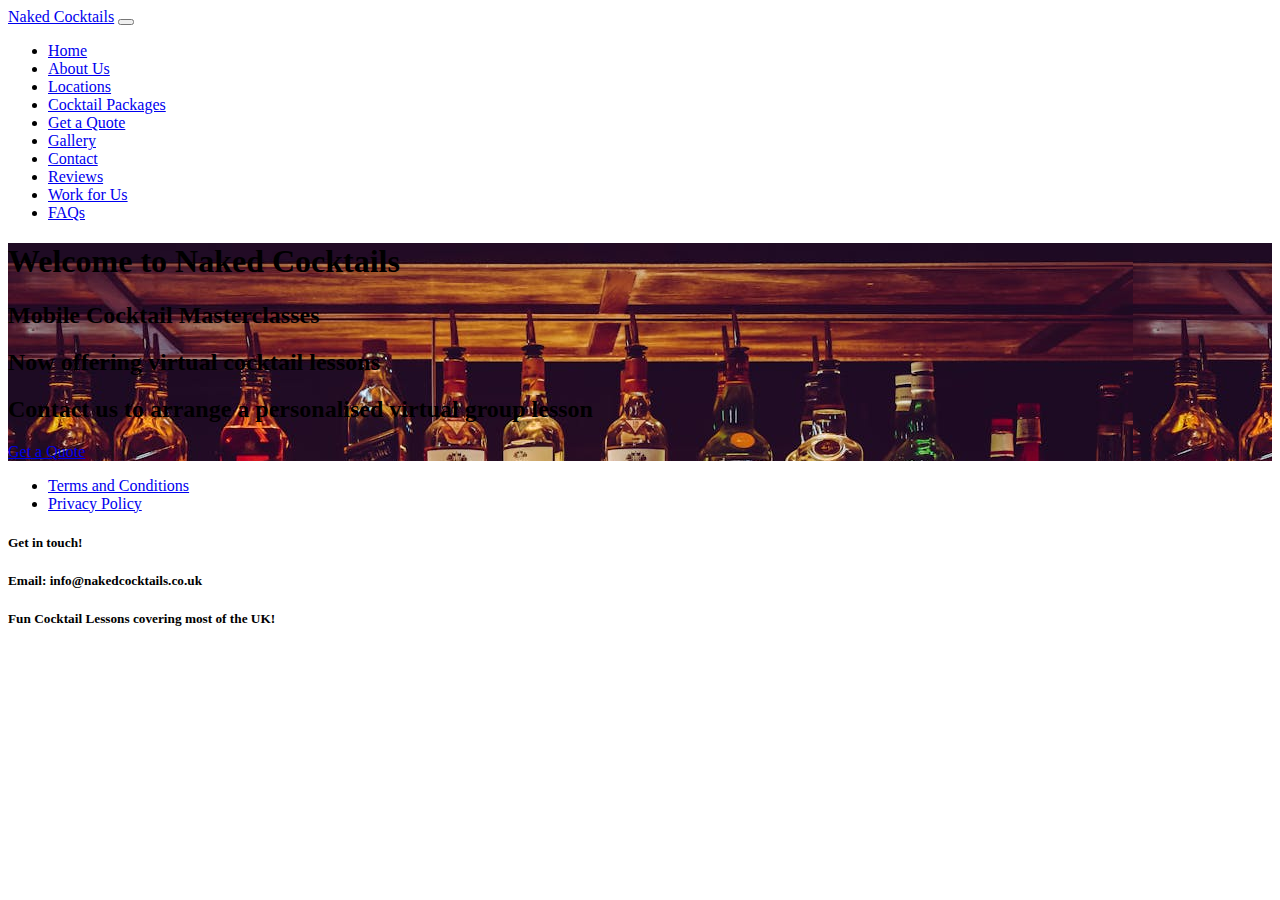
==== index.html @ ed2a6ef3 "Initial commit- add index.html boilerplate" ====
<!DOCTYPE html>
<html lang="en">

<head>
    <meta charset="UTF-8">
    <meta name="viewport" content="width=device-width, initial-scale=1.0">
    <title>Naked Cocktails</title>
    <link href="https://cdn.jsdelivr.net/npm/bootstrap@5.2.3/dist/css/bootstrap.min.css" rel="stylesheet"
        integrity="sha384-rbsA2VBKQhggwzxH7pPCaAqO46MgnOM80zW1RWuH61DGLwZJEdK2Kadq2F9CUG65" crossorigin="anonymous">
    <script src="https://cdn.jsdelivr.net/npm/@popperjs/core@2.11.6/dist/umd/popper.min.js"
        integrity="sha384-oBqDVmMz9ATKxIep9tiCxS/Z9fNfEXiDAYTujMAeBAsjFuCZSmKbSSUnQlmh/jp3"
        crossorigin="anonymous"></script>
    <script src="https://cdn.jsdelivr.net/npm/bootstrap@5.2.3/dist/js/bootstrap.min.js"
        integrity="sha384-cuYeSxntonz0PPNlHhBs68uyIAVpIIOZZ5JqeqvYYIcEL727kskC66kF92t6Xl2V"
        crossorigin="anonymous"></script>
    <!-- Link to your custom CSS file if needed -->
</head>

<body>
    <header>
            <nav class="navbar navbar-expand-lg bg-light">
                <div class="container-fluid">
                    <a class="navbar-brand" href="#">Naked Cocktails</a>
                    <button class="navbar-toggler" type="button" data-bs-toggle="collapse" data-bs-target="#navbarSupportedContent"
                        aria-controls="navbarSupportedContent" aria-expanded="false" aria-label="Toggle navigation">
                        <span class="navbar-toggler-icon"></span>
                    </button>
                    <div class="collapse navbar-collapse" id="navbarSupportedContent">
                        <ul class="navbar-nav me-auto mb-2 mb-lg-0">
                            <li class="nav-item">
                                <a class="nav-link active" aria-current="page" href="#">Home</a>
                            </li>
                            <li class="nav-item">
                                <a class="nav-link" href="#">About Us</a>
                            </li>
                            <li class="nav-item">
                                <a class="nav-link" href="#">Locations</a>
                            </li>
                            <li class="nav-item">
                                <a class="nav-link" href="#">Cocktail Packages</a>
                            </li>
                            <li class="nav-item">
                                <a class="nav-link" href="#">Get a Quote</a>
                            </li>
                            <li class="nav-item">
                                <a class="nav-link" href="#">Gallery</a>
                            </li>
                            <li class="nav-item">
                                <a class="nav-link" href="#">Contact</a>
                            </li>
                            <li class="nav-item">
                                <a class="nav-link" href="#">Reviews</a>
                            </li>
                            <li class="nav-item">
                                <a class="nav-link" href="#">Work for Us</a>
                            </li>
                            <li class="nav-item">
                                <a class="nav-link" href="#">FAQs</a>
                            </li>
                        </ul>
                    </div>
                </div>
            </nav>
        </div>
    </header>
    <div class="jumbotron jumbotron-fluid vh-80 bg-cover" style="background-image: url('images/bottles.jpeg');">
        <div class="container text-white text-center">
            <h1 class="display-4">Welcome to Naked Cocktails</h1>
            <h2 class="lead my-5">Mobile Cocktail Masterclasses</h2>
            <h2 class="lead my-5">Now offering virtual cocktail lessons</h2>
            <h2 class="lead my-5">Contact us to arrange a personalised virtual group lesson</h2>
            <a href="#" class="btn btn-primary btn-lg my-5">Get a Quote</a>
        </div>
    </div>

<footer class="bg-dark text-white py-4 mt-auto">
    <div class="container d-flex flex-column justify-content-center align-items-center">
        <div class="text-center mb-3">
            <ul class="list-unstyled">
                <li><a href="#" class="text-white">Terms and Conditions</a></li>
                <li><a href="#" class="text-white">Privacy Policy</a></li>
            </ul>
        </div>
        <div class="text-center">
            <h5 class="text-white">Get in touch!</h5>
            <h5 class="text-white">Email: info@nakedcocktails.co.uk</h5>
            <h5 class="text-white">Fun Cocktail Lessons covering most of the UK!</h5>
        </div>
    </div>
</footer>


</body>

</html>
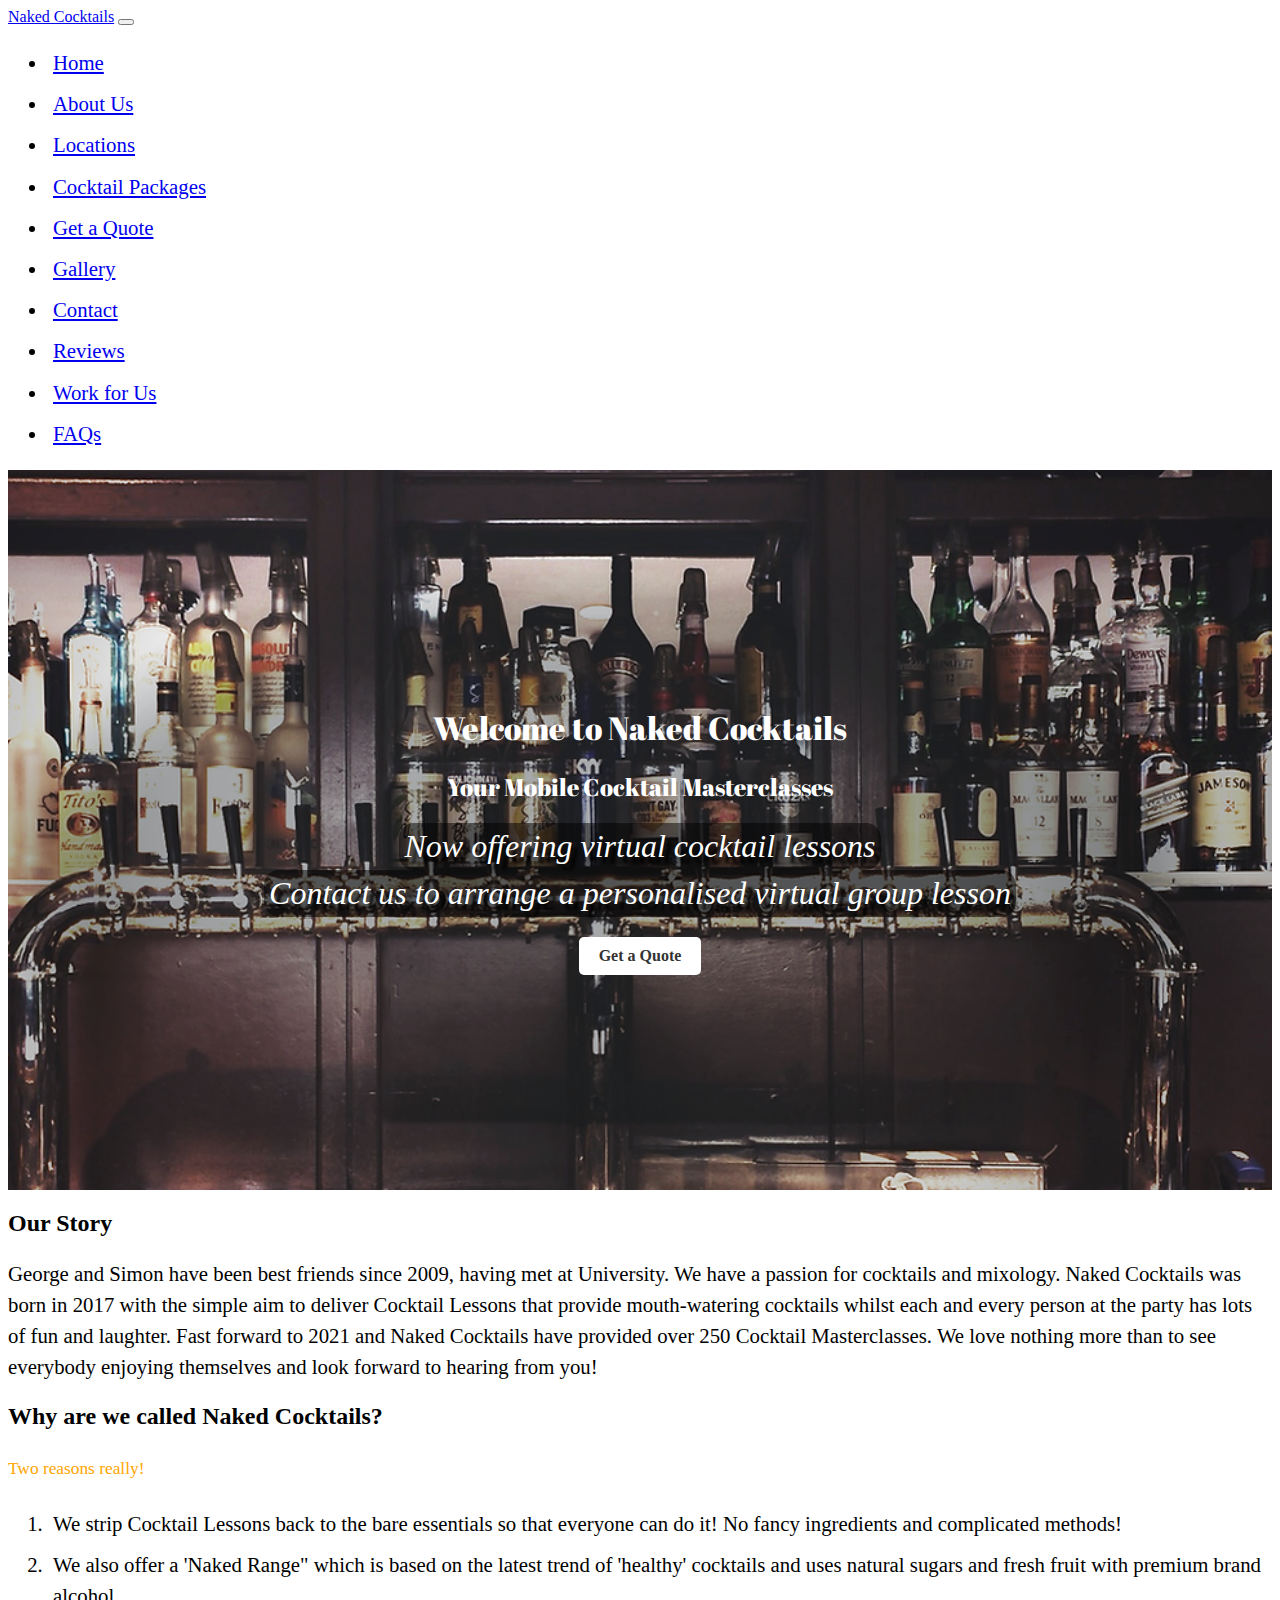
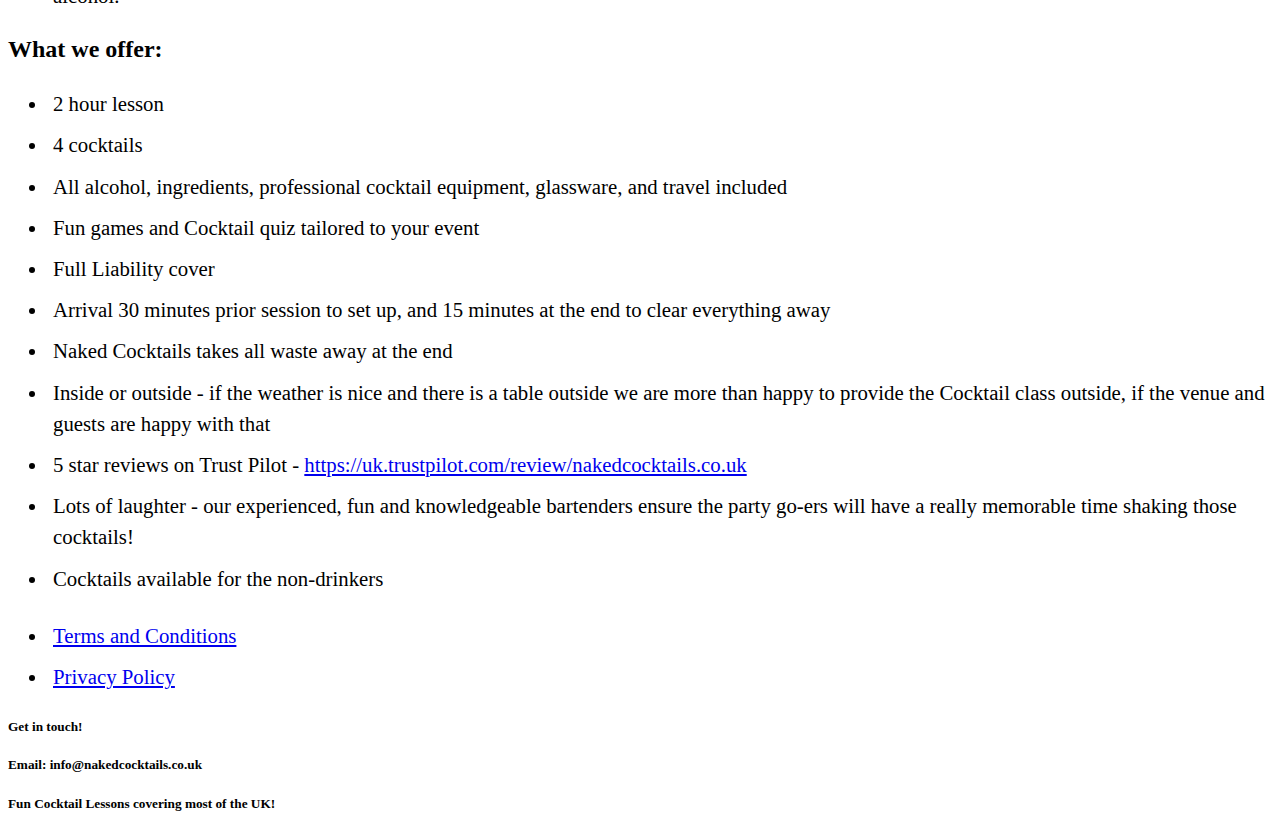
==== commit fb671114: "Add content, style hero and import fonts" ====
--- a/index.html
+++ b/index.html
@@ -14,82 +14,124 @@
         integrity="sha384-cuYeSxntonz0PPNlHhBs68uyIAVpIIOZZ5JqeqvYYIcEL727kskC66kF92t6Xl2V"
         crossorigin="anonymous"></script>
     <!-- Link to your custom CSS file if needed -->
+    <link rel="stylesheet" href="css/styles.css">
 </head>
 
 <body>
     <header>
-            <nav class="navbar navbar-expand-lg bg-light">
-                <div class="container-fluid">
-                    <a class="navbar-brand" href="#">Naked Cocktails</a>
-                    <button class="navbar-toggler" type="button" data-bs-toggle="collapse" data-bs-target="#navbarSupportedContent"
-                        aria-controls="navbarSupportedContent" aria-expanded="false" aria-label="Toggle navigation">
-                        <span class="navbar-toggler-icon"></span>
-                    </button>
-                    <div class="collapse navbar-collapse" id="navbarSupportedContent">
-                        <ul class="navbar-nav me-auto mb-2 mb-lg-0">
-                            <li class="nav-item">
-                                <a class="nav-link active" aria-current="page" href="#">Home</a>
-                            </li>
-                            <li class="nav-item">
-                                <a class="nav-link" href="#">About Us</a>
-                            </li>
-                            <li class="nav-item">
-                                <a class="nav-link" href="#">Locations</a>
-                            </li>
-                            <li class="nav-item">
-                                <a class="nav-link" href="#">Cocktail Packages</a>
-                            </li>
-                            <li class="nav-item">
-                                <a class="nav-link" href="#">Get a Quote</a>
-                            </li>
-                            <li class="nav-item">
-                                <a class="nav-link" href="#">Gallery</a>
-                            </li>
-                            <li class="nav-item">
-                                <a class="nav-link" href="#">Contact</a>
-                            </li>
-                            <li class="nav-item">
-                                <a class="nav-link" href="#">Reviews</a>
-                            </li>
-                            <li class="nav-item">
-                                <a class="nav-link" href="#">Work for Us</a>
-                            </li>
-                            <li class="nav-item">
-                                <a class="nav-link" href="#">FAQs</a>
-                            </li>
-                        </ul>
-                    </div>
+        <nav class="navbar navbar-expand-lg bg-light">
+            <div class="container-fluid">
+                <a class="navbar-brand" href="#">Naked Cocktails</a>
+                <button class="navbar-toggler" type="button" data-bs-toggle="collapse"
+                    data-bs-target="#navbarSupportedContent" aria-controls="navbarSupportedContent"
+                    aria-expanded="false" aria-label="Toggle navigation">
+                    <span class="navbar-toggler-icon"></span>
+                </button>
+                <div class="collapse navbar-collapse" id="navbarSupportedContent">
+                    <ul class="navbar-nav me-auto mb-2 mb-lg-0">
+                        <li class="nav-item">
+                            <a class="nav-link active" aria-current="page" href="#">Home</a>
+                        </li>
+                        <li class="nav-item">
+                            <a class="nav-link" href="#about">About Us</a>
+                        </li>
+                        <li class="nav-item">
+                            <a class="nav-link" href="#">Locations</a>
+                        </li>
+                        <li class="nav-item">
+                            <a class="nav-link" href="#">Cocktail Packages</a>
+                        </li>
+                        <li class="nav-item">
+                            <a class="nav-link" href="#">Get a Quote</a>
+                        </li>
+                        <li class="nav-item">
+                            <a class="nav-link" href="#">Gallery</a>
+                        </li>
+                        <li class="nav-item">
+                            <a class="nav-link" href="#">Contact</a>
+                        </li>
+                        <li class="nav-item">
+                            <a class="nav-link" href="#">Reviews</a>
+                        </li>
+                        <li class="nav-item">
+                            <a class="nav-link" href="#">Work for Us</a>
+                        </li>
+                        <li class="nav-item">
+                            <a class="nav-link" href="#">FAQs</a>
+                        </li>
+                    </ul>
                 </div>
-            </nav>
-        </div>
+            </div>
+        </nav>
     </header>
-    <div class="jumbotron jumbotron-fluid vh-80 bg-cover" style="background-image: url('images/bottles.jpeg');">
-        <div class="container text-white text-center">
-            <h1 class="display-4">Welcome to Naked Cocktails</h1>
-            <h2 class="lead my-5">Mobile Cocktail Masterclasses</h2>
-            <h2 class="lead my-5">Now offering virtual cocktail lessons</h2>
-            <h2 class="lead my-5">Contact us to arrange a personalised virtual group lesson</h2>
-            <a href="#" class="btn btn-primary btn-lg my-5">Get a Quote</a>
+    <div class="hero">
+        <div class="container text-center">
+            <h1 class="display-3 abril-fatface">Welcome to Naked Cocktails</h1>
+            <h2 class="display-5 lead abril-fatface py-5 mb-5">Your Mobile Cocktail Masterclasses</h2>
+            <div class="container pt-5">
+                <h3 class="hero-h3 mt-5 libre-italic">Now offering virtual cocktail lessons</h3>
+                <h3 class="hero-h3 libre-italic">Contact us to arrange a personalised virtual group lesson</h3>
+            </div>
+            <a href="#" class="herobtn libre-bold">Get a Quote</a>
         </div>
     </div>
 
-<footer class="bg-dark text-white py-4 mt-auto">
-    <div class="container d-flex flex-column justify-content-center align-items-center">
-        <div class="text-center mb-3">
-            <ul class="list-unstyled">
-                <li><a href="#" class="text-white">Terms and Conditions</a></li>
-                <li><a href="#" class="text-white">Privacy Policy</a></li>
+    <div>
+        <div class="container my-5" id="about">
+            <h2 class="text-center">Our Story</h2>
+            <p>George and Simon have been best friends since 2009, having met at University. We have a passion for cocktails and
+            mixology. Naked Cocktails was born in 2017 with the simple aim to deliver Cocktail Lessons that provide mouth-watering
+            cocktails whilst each and every person at the party has lots of fun and laughter. Fast forward to 2021 and Naked
+            Cocktails have provided over 250 Cocktail Masterclasses. We love nothing more than to see everybody enjoying themselves
+            and look forward to hearing from you!</p>
+        </div>
+
+        <div class="container my-5">
+            <h2 class="text-center">Why are we called Naked Cocktails?</h2>
+            <p class="text-center"><small style="color: orange;">Two reasons really!</small></p>
+            <ol>
+                <li>We strip Cocktail Lessons back to the bare essentials so that everyone can do it! No fancy ingredients and complicated
+                methods!</li>
+                <li>We also offer a 'Naked Range" which is based on the latest trend of 'healthy' cocktails and uses natural sugars and
+                fresh fruit with premium brand alcohol.</li>
+            </ol>
+        </div>
+
+        <div class="container my-5">
+            <h2 class="text-center">What we offer:</h2>
+            <ul>
+                <li>2 hour lesson</li>
+                <li>4 cocktails</li>
+                <li>All alcohol, ingredients, professional cocktail equipment, glassware, and travel included</li>
+                <li>Fun games and Cocktail quiz tailored to your event</li>
+                <li>Full Liability cover</li>
+                <li>Arrival 30 minutes prior session to set up, and 15 minutes at the end to clear everything away</li>
+                <li>Naked Cocktails takes all waste away at the end</li>
+                <li>Inside or outside - if the weather is nice and there is a table outside we are more than happy to provide the
+                    Cocktail class outside, if the venue and guests are happy with that</li>
+                <li>5 star reviews on Trust Pilot - <a href="https://uk.trustpilot.com/review/nakedcocktails.co.uk"
+                        target="_blank">https://uk.trustpilot.com/review/nakedcocktails.co.uk</a></li>
+                <li>Lots of laughter - our experienced, fun and knowledgeable bartenders ensure the party go-ers will have a really
+                    memorable time shaking those cocktails!</li>
+                <li>Cocktails available for the non-drinkers</li>
             </ul>
         </div>
-        <div class="text-center">
-            <h5 class="text-white">Get in touch!</h5>
-            <h5 class="text-white">Email: info@nakedcocktails.co.uk</h5>
-            <h5 class="text-white">Fun Cocktail Lessons covering most of the UK!</h5>
+    </div>
+    <footer class="bg-dark text-white py-4 mt-auto">
+        <div class="container d-flex flex-column justify-content-center align-items-center">
+            <div class="text-center mb-3">
+                <ul class="list-unstyled">
+                    <li><a href="#" class="text-white">Terms and Conditions</a></li>
+                    <li><a href="#" class="text-white">Privacy Policy</a></li>
+                </ul>
+            </div>
+            <div class="text-center">
+                <h5 class="text-white">Get in touch!</h5>
+                <h5 class="text-white">Email: info@nakedcocktails.co.uk</h5>
+                <h5 class="text-white">Fun Cocktail Lessons covering most of the UK!</h5>
+            </div>
         </div>
-    </div>
-</footer>
-
-
+    </footer>
 </body>
 
 </html>--- a/css/styles.css
+++ b/css/styles.css
@@ -0,0 +1,83 @@
+@import url('https://fonts.googleapis.com/css2?family=Abril+Fatface&family=Acme&family=Prata&display=swap');
+
+.prata {
+    font-family: "Prata", serif;
+    font-weight: 400;
+    font-style: normal;
+}
+
+.acme {
+    font-family: "Acme", sans-serif;
+    font-weight: 400;
+    font-style: normal;
+}
+
+.abril-fatface {
+    font-family: "Abril Fatface", serif;
+    font-weight: 400;
+    font-style: normal;
+}
+
+.libre-regular {
+    font-family: "Libre Caslon Text", serif;
+    font-weight: 400;
+    font-style: normal;
+}
+
+.libre-bold {
+    font-family: "Libre Caslon Text", serif;
+    font-weight: 700;
+    font-style: normal;
+}
+
+.libre-italic {
+    font-family: "Libre Caslon Text", serif;
+    font-weight: 400;
+    font-style: italic;
+}
+
+li {
+    padding: 5px;
+}
+
+p, li {
+    font-size: 1.3rem;
+    line-height: 1.5;
+    font-family: "Libre Caslon Text", serif;;
+}
+.hero {
+  background: url(../images/hero.webp) center center/cover no-repeat;
+  height: 80vh;
+  display: flex;
+  justify-content: center;
+  align-items: center;
+  color: #fff;
+  text-align: center;
+}
+
+.hero-h3 {
+    color: #fff;
+    text-shadow: 6px 6px 3px rgba(0, 0, 0, 1);
+    font-size: 2rem;
+    font-weight: 500;
+    background-color: rgba(0, 0, 0, 0.5);
+    border-radius: 15px;
+    padding: 5px;
+    width: fit-content;
+    margin: auto;
+}
+
+.herobtn {
+    display: inline-block;
+    background: #fff;
+    color: #333;
+    padding: 10px 20px;
+    text-decoration: none;
+    border-radius: 5px;
+    margin-top: 20px;
+}
+
+.herobtn:hover {
+    background: #333;
+    color: #fff;
+}
